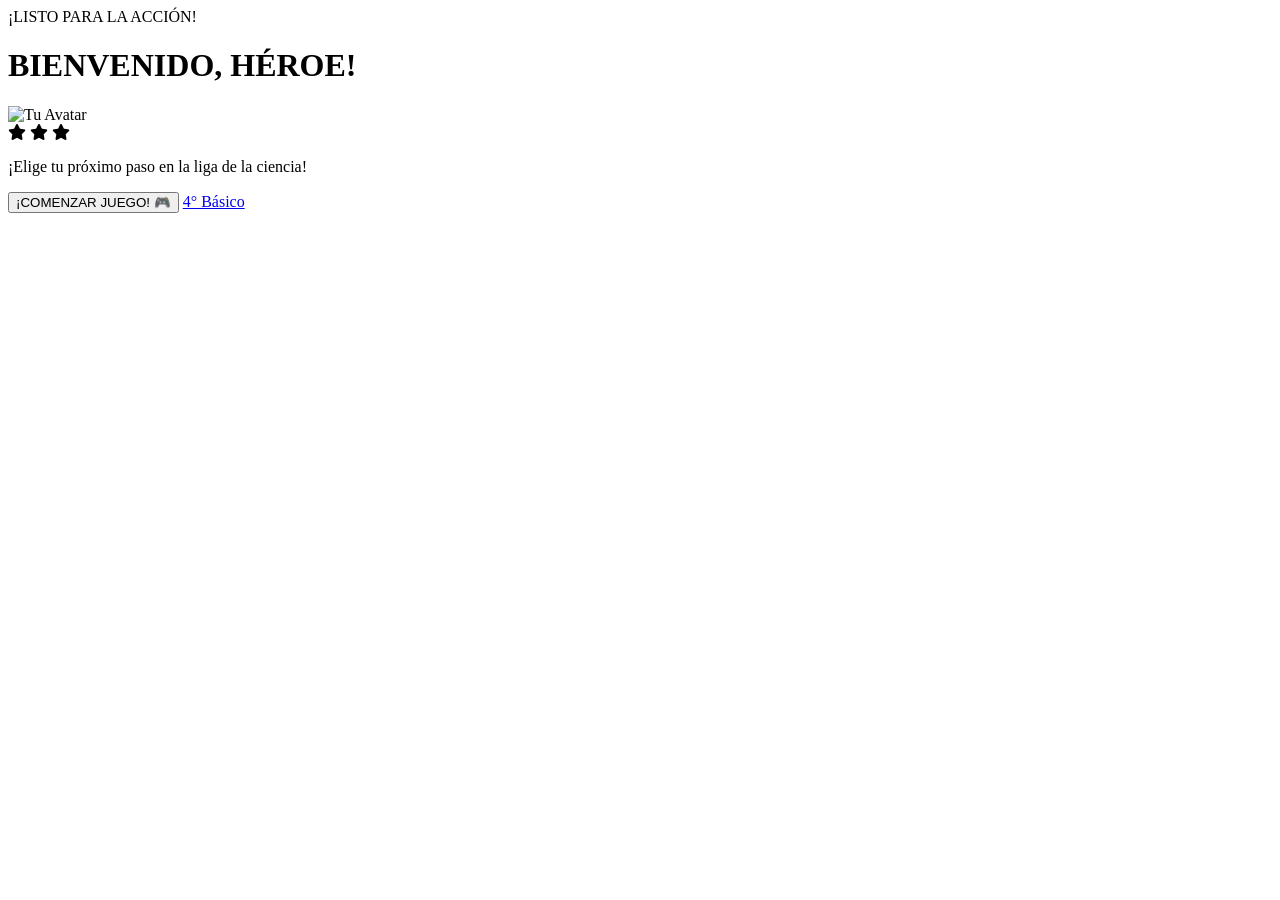
==== bienvenida.html @ d2171f40 "Add files via upload" ====
<!DOCTYPE html>
<html lang="es">
<head>
    <meta charset="UTF-8">
    <meta name="viewport" content="width=device-width, initial-scale=1.0">
    <title>Bienvenido a la Liga - Ciencias Naturales</title>
    <link rel="preconnect" href="https://fonts.googleapis.com">
    <link rel="preconnect" href="https://fonts.gstatic.com" crossorigin>
    <link href="https://fonts.googleapis.com/css2?family=Bangers&family=Open+Sans:wght@400;700&display=swap" rel="stylesheet">
    <link rel="stylesheet" href="https://cdnjs.cloudflare.com/ajax/libs/font-awesome/6.5.1/css/all.min.css">
    <link rel="stylesheet" href="CSS/estilo-bienvenida.css">
</head>
<body>

    <div class="welcome-card">
        
        <span class="badge-ready">¡LISTO PARA LA ACCIÓN!</span>
        
        <h1 class="welcome-title">BIENVENIDO, <span id="player-name">HÉROE</span>!</h1>
        
        <div class="avatar-display-container">
            <img id="chosen-avatar" src="img/avatar1.jpeg" alt="Tu Avatar" class="welcome-avatar">
        </div>

        <div class="stars-group">
            <i class="fa-solid fa-star comic-star"></i>
            <i class="fa-solid fa-star comic-star star-center"></i>
            <i class="fa-solid fa-star comic-star"></i>
        </div>

        <p class="welcome-text">¡Elige tu próximo paso en la liga de la ciencia!</p>

        <button class="btn-comic btn-blue-action" onclick="irAJuegos()">
            ¡COMENZAR JUEGO! 🎮
        </button>
        
        <a href="basico4.html" class="btn-comic btn-yellow-action">4° Básico</a>
        
    </div>

    <script src="js/bienvenida.js"></script>
</body>
</html>
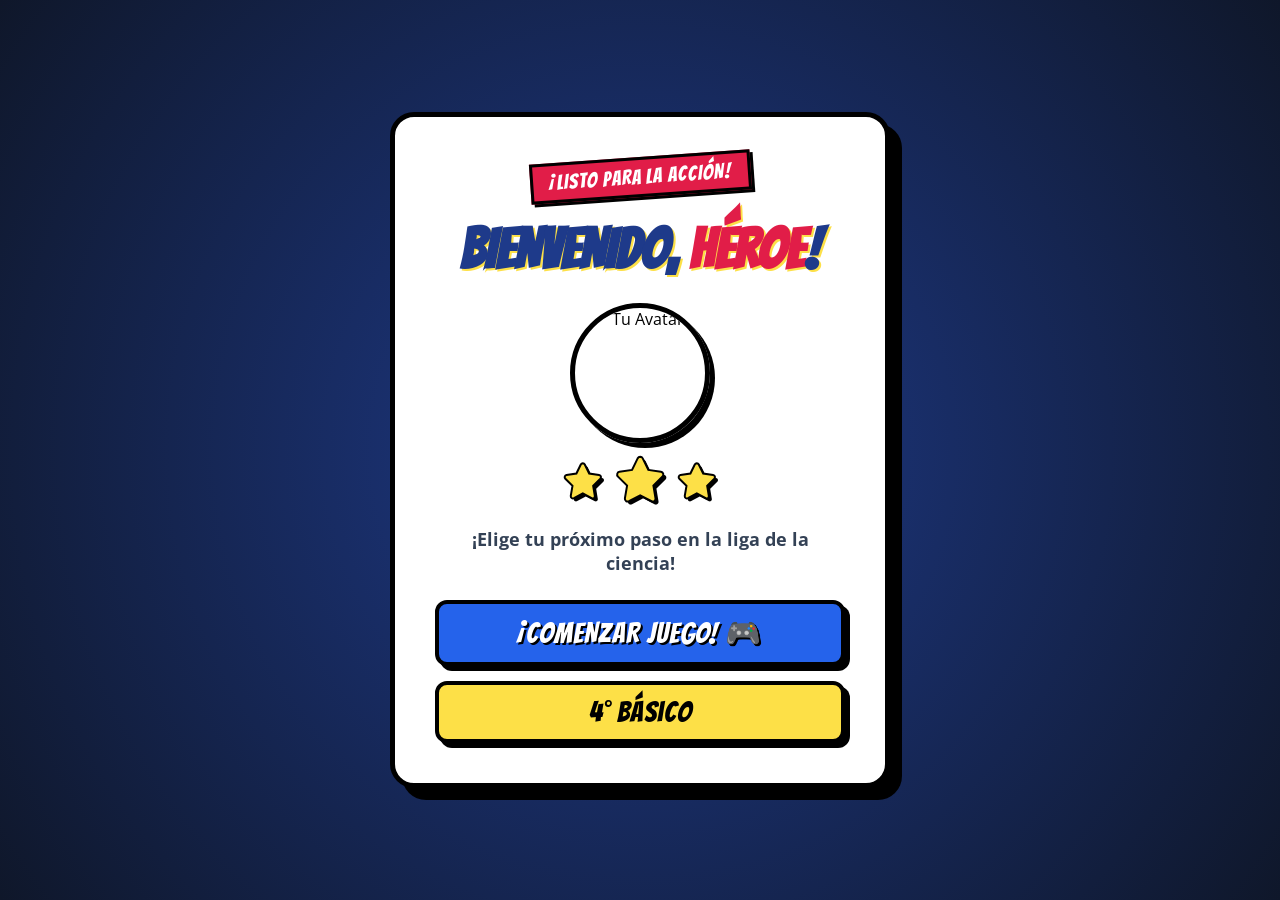
==== commit 792adb64: "Add files via upload" ====
--- a/bienvenida.html
+++ b/bienvenida.html
@@ -8,7 +8,145 @@
     <link rel="preconnect" href="https://fonts.gstatic.com" crossorigin>
     <link href="https://fonts.googleapis.com/css2?family=Bangers&family=Open+Sans:wght@400;700&display=swap" rel="stylesheet">
     <link rel="stylesheet" href="https://cdnjs.cloudflare.com/ajax/libs/font-awesome/6.5.1/css/all.min.css">
-    <link rel="stylesheet" href="CSS/estilo-bienvenida.css">
+
+    <style>
+        * {
+            box-sizing: border-box;
+            margin: 0;
+            padding: 0;
+        }
+
+        body {
+            background: radial-gradient(circle, #1e3a8a 0%, #0f172a 100%) !important;
+            background-color: #0f172a !important; /* Fondo oscuro de respaldo */
+            font-family: 'Open Sans', sans-serif;
+            display: flex;
+            justify-content: center;
+            align-items: center;
+            min-height: 100vh;
+            padding: 20px;
+        }
+
+        .welcome-card {
+            background: #ffffff !important;
+            border: 5px solid #000000 !important;
+            border-radius: 24px !important;
+            box-shadow: 12px 12px 0px #000000 !important;
+            padding: 40px;
+            max-width: 500px;
+            width: 100%;
+            text-align: center;
+            display: flex;
+            flex-direction: column;
+            align-items: center;
+        }
+
+        .badge-ready {
+            background: #e11d48;
+            color: #ffffff;
+            font-family: 'Bangers', cursive;
+            font-size: 1.3rem;
+            padding: 6px 16px;
+            transform: rotate(-4deg);
+            border: 3px solid #000000;
+            box-shadow: 3px 3px 0px #000000;
+            margin-bottom: 25px;
+            letter-spacing: 1px;
+            display: inline-block;
+        }
+
+        .welcome-title {
+            font-family: 'Bangers', cursive;
+            font-size: 3.5rem;
+            color: #1e3a8a;
+            line-height: 1;
+            text-shadow: 2px 2px 0px #fde047;
+            margin-bottom: 25px;
+            text-transform: uppercase;
+        }
+
+        #player-name { 
+            color: #e11d48; 
+        }
+
+        .avatar-display-container {
+            margin-bottom: 20px;
+            display: flex;
+            justify-content: center;
+            align-items: center;
+        }
+
+        /* Forzamos que la imagen use un tamaño controlado sí o sí */
+        .welcome-avatar {
+            width: 140px !important;
+            height: 140px !important;
+            max-width: 140px !important;
+            max-height: 140px !important;
+            object-fit: cover !important;
+            border: 5px solid #000000 !important;
+            border-radius: 50% !important;
+            box-shadow: 5px 5px 0px #000000 !important;
+            display: block !important;
+        }
+
+        .stars-group {
+            display: flex;
+            gap: 12px;
+            margin-bottom: 20px;
+        }
+
+        .comic-star {
+            font-size: 2.2rem;
+            color: #fde047;
+            -webkit-text-stroke: 2px #000000;
+            text-shadow: 3px 3px 0px #000000;
+        }
+
+        .star-center {
+            font-size: 2.8rem;
+            transform: translateY(-5px);
+        }
+
+        .welcome-text {
+            font-size: 1.1rem;
+            font-weight: bold;
+            color: #334155;
+            margin-bottom: 25px;
+        }
+
+        .btn-comic {
+            font-family: 'Bangers', cursive;
+            font-size: 1.8rem;
+            padding: 12px 35px;
+            border: 4px solid #000000;
+            border-radius: 12px;
+            cursor: pointer;
+            box-shadow: 5px 5px 0px #000000;
+            transition: transform 0.1s, box-shadow 0.1s;
+            letter-spacing: 1px;
+            width: 100%;
+            text-align: center;
+            text-decoration: none;
+            display: inline-block;
+        }
+
+        .btn-comic:active {
+            transform: translate(3px, 3px);
+            box-shadow: 2px 2px 0px #000000;
+        }
+
+        .btn-blue-action {
+            background: #2563eb;
+            color: #ffffff;
+            text-shadow: 2px 2px 0px #000000;
+            margin-bottom: 15px;
+        }
+
+        .btn-yellow-action {
+            background: #fde047;
+            color: #000000;
+        }
+    </style>
 </head>
 <body>
 
